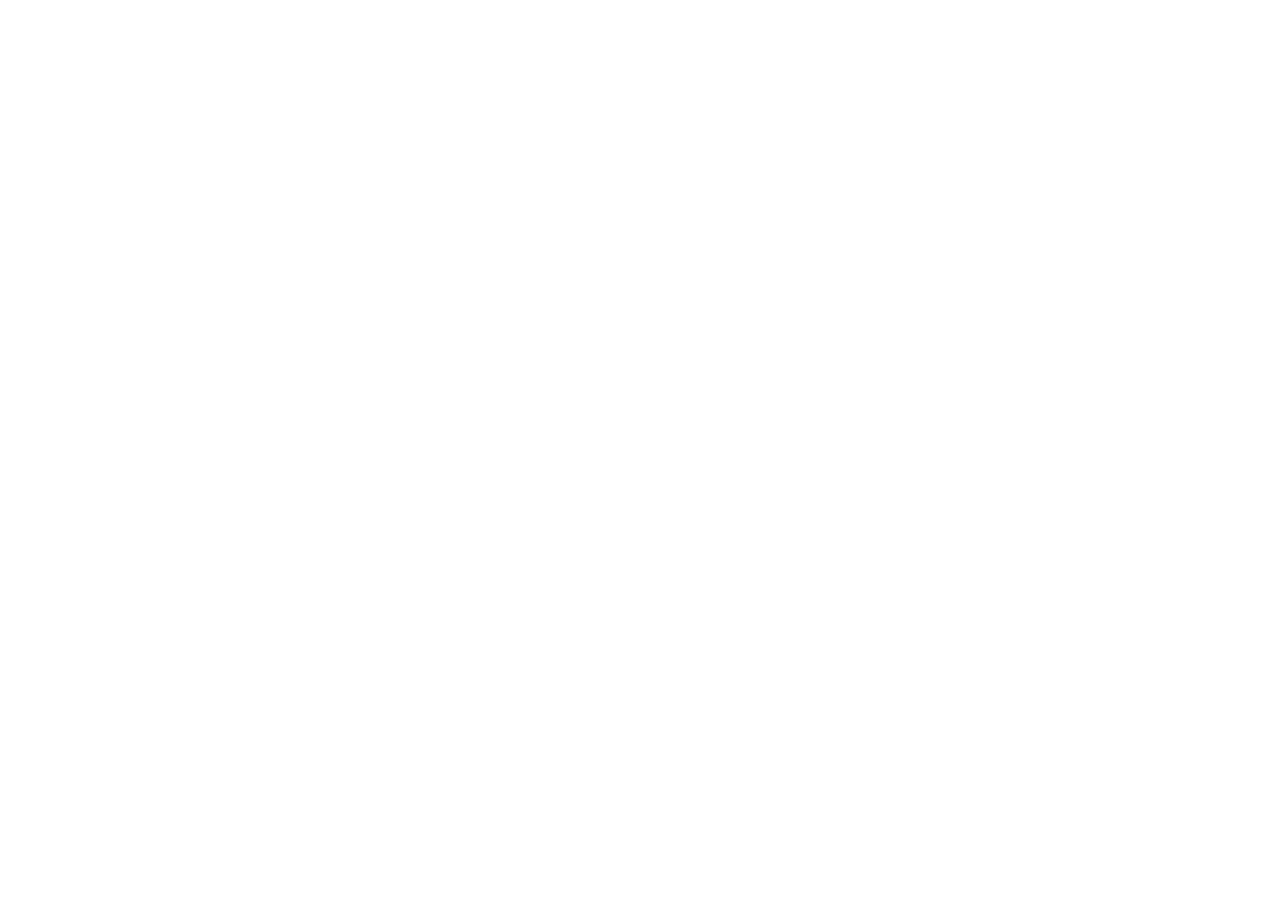
==== login.html @ a34d3aff "第一次提交" ====
<!DOCTYPE html>
<html lang="zh-CN">

<head>
  <meta charset="UTF-8">
  <meta name="viewport" content="width=device-width, initial-scale=1.0">
  <title>Document</title>
  <link rel="stylesheet" href="/assets/lib/layui/css/layui.css">
  <link rel="stylesheet" href="/assets/css/login.css">
</head>

<body>


  <script src="/assets/lib/jquery.js"></script>
  <script src="/assets/lib/layui/layui.all.js"></script>
  <script src="/assets/js/login.js"></script>
</body>

</html>
---- assets/lib/layui/css/layui.css ----
/** layui-v2.5.6 MIT License By https://www.layui.com */
 .layui-inline,img{display:inline-block;vertical-align:middle}h1,h2,h3,h4,h5,h6{font-weight:400}.layui-edge,.layui-header,.layui-inline,.layui-main{position:relative}.layui-body,.layui-edge,.layui-elip{overflow:hidden}.layui-btn,.layui-edge,.layui-inline,img{vertical-align:middle}.layui-btn,.layui-disabled,.layui-icon,.layui-unselect{-moz-user-select:none;-webkit-user-select:none;-ms-user-select:none}.layui-elip,.layui-form-checkbox span,.layui-form-pane .layui-form-label{text-overflow:ellipsis;white-space:nowrap}.layui-breadcrumb,.layui-tree-btnGroup{visibility:hidden}blockquote,body,button,dd,div,dl,dt,form,h1,h2,h3,h4,h5,h6,input,li,ol,p,pre,td,textarea,th,ul{margin:0;padding:0;-webkit-tap-highlight-color:rgba(0,0,0,0)}a:active,a:hover{outline:0}img{border:none}li{list-style:none}table{border-collapse:collapse;border-spacing:0}h4,h5,h6{font-size:100%}button,input,optgroup,option,select,textarea{font-family:inherit;font-size:inherit;font-style:inherit;font-weight:inherit;outline:0}pre{white-space:pre-wrap;white-space:-moz-pre-wrap;white-space:-pre-wrap;white-space:-o-pre-wrap;word-wrap:break-word}body{line-height:24px;font:14px Helvetica Neue,Helvetica,PingFang SC,Tahoma,Arial,sans-serif}hr{height:1px;margin:10px 0;border:0;clear:both}a{color:#333;text-decoration:none}a:hover{color:#777}a cite{font-style:normal;*cursor:pointer}.layui-border-box,.layui-border-box *{box-sizing:border-box}.layui-box,.layui-box *{box-sizing:content-box}.layui-clear{clear:both;*zoom:1}.layui-clear:after{content:'\20';clear:both;*zoom:1;display:block;height:0}.layui-inline{*display:inline;*zoom:1}.layui-edge{display:inline-block;width:0;height:0;border-width:6px;border-style:dashed;border-color:transparent}.layui-edge-top{top:-4px;border-bottom-color:#999;border-bottom-style:solid}.layui-edge-right{border-left-color:#999;border-left-style:solid}.layui-edge-bottom{top:2px;border-top-color:#999;border-top-style:solid}.layui-edge-left{border-right-color:#999;border-right-style:solid}.layui-disabled,.layui-disabled:hover{color:#d2d2d2!important;cursor:not-allowed!important}.layui-circle{border-radius:100%}.layui-show{display:block!important}.layui-hide{display:none!important}@font-face{font-family:layui-icon;src:url(../font/iconfont.eot?v=256);src:url(../font/iconfont.eot?v=256#iefix) format('embedded-opentype'),url(../font/iconfont.woff2?v=256) format('woff2'),url(../font/iconfont.woff?v=256) format('woff'),url(../font/iconfont.ttf?v=256) format('truetype'),url(../font/iconfont.svg?v=256#layui-icon) format('svg')}.layui-icon{font-family:layui-icon!important;font-size:16px;font-style:normal;-webkit-font-smoothing:antialiased;-moz-osx-font-smoothing:grayscale}.layui-icon-reply-fill:before{content:"\e611"}.layui-icon-set-fill:before{content:"\e614"}.layui-icon-menu-fill:before{content:"\e60f"}.layui-icon-search:before{content:"\e615"}.layui-icon-share:before{content:"\e641"}.layui-icon-set-sm:before{content:"\e620"}.layui-icon-engine:before{content:"\e628"}.layui-icon-close:before{content:"\1006"}.layui-icon-close-fill:before{content:"\1007"}.layui-icon-chart-screen:before{content:"\e629"}.layui-icon-star:before{content:"\e600"}.layui-icon-circle-dot:before{content:"\e617"}.layui-icon-chat:before{content:"\e606"}.layui-icon-release:before{content:"\e609"}.layui-icon-list:before{content:"\e60a"}.layui-icon-chart:before{content:"\e62c"}.layui-icon-ok-circle:before{content:"\1005"}.layui-icon-layim-theme:before{content:"\e61b"}.layui-icon-table:before{content:"\e62d"}.layui-icon-right:before{content:"\e602"}.layui-icon-left:before{content:"\e603"}.layui-icon-cart-simple:before{content:"\e698"}.layui-icon-face-cry:before{content:"\e69c"}.layui-icon-face-smile:before{content:"\e6af"}.layui-icon-survey:before{content:"\e6b2"}.layui-icon-tree:before{content:"\e62e"}.layui-icon-ie:before{content:"\e7bb"}.layui-icon-upload-circle:before{content:"\e62f"}.layui-icon-add-circle:before{content:"\e61f"}.layui-icon-download-circle:before{content:"\e601"}.layui-icon-templeate-1:before{content:"\e630"}.layui-icon-util:before{content:"\e631"}.layui-icon-face-surprised:before{content:"\e664"}.layui-icon-edit:before{content:"\e642"}.layui-icon-speaker:before{content:"\e645"}.layui-icon-down:before{content:"\e61a"}.layui-icon-file:before{content:"\e621"}.layui-icon-layouts:before{content:"\e632"}.layui-icon-rate-half:before{content:"\e6c9"}.layui-icon-add-circle-fine:before{content:"\e608"}.layui-icon-prev-circle:before{content:"\e633"}.layui-icon-read:before{content:"\e705"}.layui-icon-404:before{content:"\e61c"}.layui-icon-carousel:before{content:"\e634"}.layui-icon-help:before{content:"\e607"}.layui-icon-code-circle:before{content:"\e635"}.layui-icon-windows:before{content:"\e67f"}.layui-icon-water:before{content:"\e636"}.layui-icon-username:before{content:"\e66f"}.layui-icon-find-fill:before{content:"\e670"}.layui-icon-about:before{content:"\e60b"}.layui-icon-location:before{content:"\e715"}.layui-icon-up:before{content:"\e619"}.layui-icon-pause:before{content:"\e651"}.layui-icon-date:before{content:"\e637"}.layui-icon-layim-uploadfile:before{content:"\e61d"}.layui-icon-delete:before{content:"\e640"}.layui-icon-play:before{content:"\e652"}.layui-icon-top:before{content:"\e604"}.layui-icon-firefox:before{content:"\e686"}.layui-icon-friends:before{content:"\e612"}.layui-icon-refresh-3:before{content:"\e9aa"}.layui-icon-ok:before{content:"\e605"}.layui-icon-layer:before{content:"\e638"}.layui-icon-face-smile-fine:before{content:"\e60c"}.layui-icon-dollar:before{content:"\e659"}.layui-icon-group:before{content:"\e613"}.layui-icon-layim-download:before{content:"\e61e"}.layui-icon-picture-fine:before{content:"\e60d"}.layui-icon-link:before{content:"\e64c"}.layui-icon-diamond:before{content:"\e735"}.layui-icon-log:before{content:"\e60e"}.layui-icon-key:before{content:"\e683"}.layui-icon-rate-solid:before{content:"\e67a"}.layui-icon-fonts-del:before{content:"\e64f"}.layui-icon-unlink:before{content:"\e64d"}.layui-icon-fonts-clear:before{content:"\e639"}.layui-icon-triangle-r:before{content:"\e623"}.layui-icon-circle:before{content:"\e63f"}.layui-icon-radio:before{content:"\e643"}.layui-icon-align-center:before{content:"\e647"}.layui-icon-align-right:before{content:"\e648"}.layui-icon-align-left:before{content:"\e649"}.layui-icon-loading-1:before{content:"\e63e"}.layui-icon-return:before{content:"\e65c"}.layui-icon-fonts-strong:before{content:"\e62b"}.layui-icon-upload:before{content:"\e67c"}.layui-icon-dialogue:before{content:"\e63a"}.layui-icon-video:before{content:"\e6ed"}.layui-icon-headset:before{content:"\e6fc"}.layui-icon-cellphone-fine:before{content:"\e63b"}.layui-icon-add-1:before{content:"\e654"}.layui-icon-face-smile-b:before{content:"\e650"}.layui-icon-fonts-html:before{content:"\e64b"}.layui-icon-screen-full:before{content:"\e622"}.layui-icon-form:before{content:"\e63c"}.layui-icon-cart:before{content:"\e657"}.layui-icon-camera-fill:before{content:"\e65d"}.layui-icon-tabs:before{content:"\e62a"}.layui-icon-heart-fill:before{content:"\e68f"}.layui-icon-fonts-code:before{content:"\e64e"}.layui-icon-ios:before{content:"\e680"}.layui-icon-at:before{content:"\e687"}.layui-icon-fire:before{content:"\e756"}.layui-icon-set:before{content:"\e716"}.layui-icon-fonts-u:before{content:"\e646"}.layui-icon-triangle-d:before{content:"\e625"}.layui-icon-tips:before{content:"\e702"}.layui-icon-picture:before{content:"\e64a"}.layui-icon-more-vertical:before{content:"\e671"}.layui-icon-bluetooth:before{content:"\e689"}.layui-icon-flag:before{content:"\e66c"}.layui-icon-loading:before{content:"\e63d"}.layui-icon-fonts-i:before{content:"\e644"}.layui-icon-refresh-1:before{content:"\e666"}.layui-icon-rmb:before{content:"\e65e"}.layui-icon-addition:before{content:"\e624"}.layui-icon-home:before{content:"\e68e"}.layui-icon-time:before{content:"\e68d"}.layui-icon-user:before{content:"\e770"}.layui-icon-notice:before{content:"\e667"}.layui-icon-chrome:before{content:"\e68a"}.layui-icon-edge:before{content:"\e68b"}.layui-icon-login-weibo:before{content:"\e675"}.layui-icon-voice:before{content:"\e688"}.layui-icon-upload-drag:before{content:"\e681"}.layui-icon-login-qq:before{content:"\e676"}.layui-icon-snowflake:before{content:"\e6b1"}.layui-icon-heart:before{content:"\e68c"}.layui-icon-logout:before{content:"\e682"}.layui-icon-file-b:before{content:"\e655"}.layui-icon-template:before{content:"\e663"}.layui-icon-transfer:before{content:"\e691"}.layui-icon-auz:before{content:"\e672"}.layui-icon-console:before{content:"\e665"}.layui-icon-app:before{content:"\e653"}.layui-icon-prev:before{content:"\e65a"}.layui-icon-website:before{content:"\e7ae"}.layui-icon-next:before{content:"\e65b"}.layui-icon-component:before{content:"\e857"}.layui-icon-android:before{content:"\e684"}.layui-icon-more:before{content:"\e65f"}.layui-icon-login-wechat:before{content:"\e677"}.layui-icon-shrink-right:before{content:"\e668"}.layui-icon-spread-left:before{content:"\e66b"}.layui-icon-camera:before{content:"\e660"}.layui-icon-note:before{content:"\e66e"}.layui-icon-refresh:before{content:"\e669"}.layui-icon-female:before{content:"\e661"}.layui-icon-male:before{content:"\e662"}.layui-icon-screen-restore:before{content:"\e758"}.layui-icon-password:before{content:"\e673"}.layui-icon-senior:before{content:"\e674"}.layui-icon-theme:before{content:"\e66a"}.layui-icon-tread:before{content:"\e6c5"}.layui-icon-praise:before{content:"\e6c6"}.layui-icon-star-fill:before{content:"\e658"}.layui-icon-rate:before{content:"\e67b"}.layui-icon-template-1:before{content:"\e656"}.layui-icon-vercode:before{content:"\e679"}.layui-icon-service:before{content:"\e626"}.layui-icon-cellphone:before{content:"\e678"}.layui-icon-print:before{content:"\e66d"}.layui-icon-cols:before{content:"\e610"}.layui-icon-wifi:before{content:"\e7e0"}.layui-icon-export:before{content:"\e67d"}.layui-icon-rss:before{content:"\e808"}.layui-icon-slider:before{content:"\e714"}.layui-icon-email:before{content:"\e618"}.layui-icon-subtraction:before{content:"\e67e"}.layui-icon-mike:before{content:"\e6dc"}.layui-icon-light:before{content:"\e748"}.layui-icon-gift:before{content:"\e627"}.layui-icon-mute:before{content:"\e685"}.layui-icon-reduce-circle:before{content:"\e616"}.layui-icon-music:before{content:"\e690"}.layui-main{width:1140px;margin:0 auto}.layui-header{z-index:1000;height:60px}.layui-header a:hover{transition:all .5s;-webkit-transition:all .5s}.layui-side{position:fixed;left:0;top:0;bottom:0;z-index:999;width:200px;overflow-x:hidden}.layui-side-scroll{position:relative;width:220px;height:100%;overflow-x:hidden}.layui-body{position:absolute;left:200px;right:0;top:0;bottom:0;z-index:998;width:auto;overflow-y:auto;box-sizing:border-box}.layui-layout-body{overflow:hidden}.layui-layout-admin .layui-header{background-color:#23262E}.layui-layout-admin .layui-side{top:60px;width:200px;overflow-x:hidden}.layui-layout-admin .layui-body{position:fixed;top:60px;bottom:44px}.layui-layout-admin .layui-main{width:auto;margin:0 15px}.layui-layout-admin .layui-footer{position:fixed;left:200px;right:0;bottom:0;height:44px;line-height:44px;padding:0 15px;background-color:#eee}.layui-layout-admin .layui-logo{position:absolute;left:0;top:0;width:200px;height:100%;line-height:60px;text-align:center;color:#009688;font-size:16px}.layui-layout-admin .layui-header .layui-nav{background:0 0}.layui-layout-left{position:absolute!important;left:200px;top:0}.layui-layout-right{position:absolute!important;right:0;top:0}.layui-container{position:relative;margin:0 auto;padding:0 15px;box-sizing:border-box}.layui-fluid{position:relative;margin:0 auto;padding:0 15px}.layui-row:after,.layui-row:before{content:'';display:block;clear:both}.layui-col-lg1,.layui-col-lg10,.layui-col-lg11,.layui-col-lg12,.layui-col-lg2,.layui-col-lg3,.layui-col-lg4,.layui-col-lg5,.layui-col-lg6,.layui-col-lg7,.layui-col-lg8,.layui-col-lg9,.layui-col-md1,.layui-col-md10,.layui-col-md11,.layui-col-md12,.layui-col-md2,.layui-col-md3,.layui-col-md4,.layui-col-md5,.layui-col-md6,.layui-col-md7,.layui-col-md8,.layui-col-md9,.layui-col-sm1,.layui-col-sm10,.layui-col-sm11,.layui-col-sm12,.layui-col-sm2,.layui-col-sm3,.layui-col-sm4,.layui-col-sm5,.layui-col-sm6,.layui-col-sm7,.layui-col-sm8,.layui-col-sm9,.layui-col-xs1,.layui-col-xs10,.layui-col-xs11,.layui-col-xs12,.layui-col-xs2,.layui-col-xs3,.layui-col-xs4,.layui-col-xs5,.layui-col-xs6,.layui-col-xs7,.layui-col-xs8,.layui-col-xs9{position:relative;display:block;box-sizing:border-box}.layui-col-xs1,.layui-col-xs10,.layui-col-xs11,.layui-col-xs12,.layui-col-xs2,.layui-col-xs3,.layui-col-xs4,.layui-col-xs5,.layui-col-xs6,.layui-col-xs7,.layui-col-xs8,.layui-col-xs9{float:left}.layui-col-xs1{width:8.33333333%}.layui-col-xs2{width:16.66666667%}.layui-col-xs3{width:25%}.layui-col-xs4{width:33.33333333%}.layui-col-xs5{width:41.66666667%}.layui-col-xs6{width:50%}.layui-col-xs7{width:58.33333333%}.layui-col-xs8{width:66.66666667%}.layui-col-xs9{width:75%}.layui-col-xs10{width:83.33333333%}.layui-col-xs11{width:91.66666667%}.layui-col-xs12{width:100%}.layui-col-xs-offset1{margin-left:8.33333333%}.layui-col-xs-offset2{margin-left:16.66666667%}.layui-col-xs-offset3{margin-left:25%}.layui-col-xs-offset4{margin-left:33.33333333%}.layui-col-xs-offset5{margin-left:41.66666667%}.layui-col-xs-offset6{margin-left:50%}.layui-col-xs-offset7{margin-left:58.33333333%}.layui-col-xs-offset8{margin-left:66.66666667%}.layui-col-xs-offset9{margin-left:75%}.layui-col-xs-offset10{margin-left:83.33333333%}.layui-col-xs-offset11{margin-left:91.66666667%}.layui-col-xs-offset12{margin-left:100%}@media screen and (max-width:768px){.layui-hide-xs{display:none!important}.layui-show-xs-block{display:block!important}.layui-show-xs-inline{display:inline!important}.layui-show-xs-inline-block{display:inline-block!important}}@media screen and (min-width:768px){.layui-container{width:750px}.layui-hide-sm{display:none!important}.layui-show-sm-block{display:block!important}.layui-show-sm-inline{display:inline!important}.layui-show-sm-inline-block{display:inline-block!important}.layui-col-sm1,.layui-col-sm10,.layui-col-sm11,.layui-col-sm12,.layui-col-sm2,.layui-col-sm3,.layui-col-sm4,.layui-col-sm5,.layui-col-sm6,.layui-col-sm7,.layui-col-sm8,.layui-col-sm9{float:left}.layui-col-sm1{width:8.33333333%}.layui-col-sm2{width:16.66666667%}.layui-col-sm3{width:25%}.layui-col-sm4{width:33.33333333%}.layui-col-sm5{width:41.66666667%}.layui-col-sm6{width:50%}.layui-col-sm7{width:58.33333333%}.layui-col-sm8{width:66.66666667%}.layui-col-sm9{width:75%}.layui-col-sm10{width:83.33333333%}.layui-col-sm11{width:91.66666667%}.layui-col-sm12{width:100%}.layui-col-sm-offset1{margin-left:8.33333333%}.layui-col-sm-offset2{margin-left:16.66666667%}.layui-col-sm-offset3{margin-left:25%}.layui-col-sm-offset4{margin-left:33.33333333%}.layui-col-sm-offset5{margin-left:41.66666667%}.layui-col-sm-offset6{margin-left:50%}.layui-col-sm-offset7{margin-left:58.33333333%}.layui-col-sm-offset8{margin-left:66.66666667%}.layui-col-sm-offset9{margin-left:75%}.layui-col-sm-offset10{margin-left:83.33333333%}.layui-col-sm-offset11{margin-left:91.66666667%}.layui-col-sm-offset12{margin-left:100%}}@media screen and (min-width:992px){.layui-container{width:970px}.layui-hide-md{display:none!important}.layui-show-md-block{display:block!important}.layui-show-md-inline{display:inline!important}.layui-show-md-inline-block{display:inline-block!important}.layui-col-md1,.layui-col-md10,.layui-col-md11,.layui-col-md12,.layui-col-md2,.layui-col-md3,.layui-col-md4,.layui-col-md5,.layui-col-md6,.layui-col-md7,.layui-col-md8,.layui-col-md9{float:left}.layui-col-md1{width:8.33333333%}.layui-col-md2{width:16.66666667%}.layui-col-md3{width:25%}.layui-col-md4{width:33.33333333%}.layui-col-md5{width:41.66666667%}.layui-col-md6{width:50%}.layui-col-md7{width:58.33333333%}.layui-col-md8{width:66.66666667%}.layui-col-md9{width:75%}.layui-col-md10{width:83.33333333%}.layui-col-md11{width:91.66666667%}.layui-col-md12{width:100%}.layui-col-md-offset1{margin-left:8.33333333%}.layui-col-md-offset2{margin-left:16.66666667%}.layui-col-md-offset3{margin-left:25%}.layui-col-md-offset4{margin-left:33.33333333%}.layui-col-md-offset5{margin-left:41.66666667%}.layui-col-md-offset6{margin-left:50%}.layui-col-md-offset7{margin-left:58.33333333%}.layui-col-md-offset8{margin-left:66.66666667%}.layui-col-md-offset9{margin-left:75%}.layui-col-md-offset10{margin-left:83.33333333%}.layui-col-md-offset11{margin-left:91.66666667%}.layui-col-md-offset12{margin-left:100%}}@media screen and (min-width:1200px){.layui-container{width:1170px}.layui-hide-lg{display:none!important}.layui-show-lg-block{display:block!important}.layui-show-lg-inline{display:inline!important}.layui-show-lg-inline-block{display:inline-block!important}.layui-col-lg1,.layui-col-lg10,.layui-col-lg11,.layui-col-lg12,.layui-col-lg2,.layui-col-lg3,.layui-col-lg4,.layui-col-lg5,.layui-col-lg6,.layui-col-lg7,.layui-col-lg8,.layui-col-lg9{float:left}.layui-col-lg1{width:8.33333333%}.layui-col-lg2{width:16.66666667%}.layui-col-lg3{width:25%}.layui-col-lg4{width:33.33333333%}.layui-col-lg5{width:41.66666667%}.layui-col-lg6{width:50%}.layui-col-lg7{width:58.33333333%}.layui-col-lg8{width:66.66666667%}.layui-col-lg9{width:75%}.layui-col-lg10{width:83.33333333%}.layui-col-lg11{width:91.66666667%}.layui-col-lg12{width:100%}.layui-col-lg-offset1{margin-left:8.33333333%}.layui-col-lg-offset2{margin-left:16.66666667%}.layui-col-lg-offset3{margin-left:25%}.layui-col-lg-offset4{margin-left:33.33333333%}.layui-col-lg-offset5{margin-left:41.66666667%}.layui-col-lg-offset6{margin-left:50%}.layui-col-lg-offset7{margin-left:58.33333333%}.layui-col-lg-offset8{margin-left:66.66666667%}.layui-col-lg-offset9{margin-left:75%}.layui-col-lg-offset10{margin-left:83.33333333%}.layui-col-lg-offset11{margin-left:91.66666667%}.layui-col-lg-offset12{margin-left:100%}}.layui-col-space1{margin:-.5px}.layui-col-space1>*{padding:.5px}.layui-col-space2{margin:-1px}.layui-col-space2>*{padding:1px}.layui-col-space4{margin:-2px}.layui-col-space4>*{padding:2px}.layui-col-space5{margin:-2.5px}.layui-col-space5>*{padding:2.5px}.layui-col-space6{margin:-3px}.layui-col-space6>*{padding:3px}.layui-col-space8{margin:-4px}.layui-col-space8>*{padding:4px}.layui-col-space10{margin:-5px}.layui-col-space10>*{padding:5px}.layui-col-space12{margin:-6px}.layui-col-space12>*{padding:6px}.layui-col-space14{margin:-7px}.layui-col-space14>*{padding:7px}.layui-col-space15{margin:-7.5px}.layui-col-space15>*{padding:7.5px}.layui-col-space16{margin:-8px}.layui-col-space16>*{padding:8px}.layui-col-space18{margin:-9px}.layui-col-space18>*{padding:9px}.layui-col-space20{margin:-10px}.layui-col-space20>*{padding:10px}.layui-col-space22{margin:-11px}.layui-col-space22>*{padding:11px}.layui-col-space24{margin:-12px}.layui-col-space24>*{padding:12px}.layui-col-space25{margin:-12.5px}.layui-col-space25>*{padding:12.5px}.layui-col-space26{margin:-13px}.layui-col-space26>*{padding:13px}.layui-col-space28{margin:-14px}.layui-col-space28>*{padding:14px}.layui-col-space30{margin:-15px}.layui-col-space30>*{padding:15px}.layui-btn,.layui-input,.layui-select,.layui-textarea,.layui-upload-button{outline:0;-webkit-appearance:none;transition:all .3s;-webkit-transition:all .3s;box-sizing:border-box}.layui-elem-quote{margin-bottom:10px;padding:15px;line-height:22px;border-left:5px solid #009688;border-radius:0 2px 2px 0;background-color:#f2f2f2}.layui-quote-nm{border-style:solid;border-width:1px 1px 1px 5px;background:0 0}.layui-elem-field{margin-bottom:10px;padding:0;border-width:1px;border-style:solid}.layui-elem-field legend{margin-left:20px;padding:0 10px;font-size:20px;font-weight:300}.layui-field-title{margin:10px 0 20px;border-width:1px 0 0}.layui-field-box{padding:10px 15px}.layui-field-title .layui-field-box{padding:10px 0}.layui-progress{position:relative;height:6px;border-radius:20px;background-color:#e2e2e2}.layui-progress-bar{position:absolute;left:0;top:0;width:0;max-width:100%;height:6px;border-radius:20px;text-align:right;background-color:#5FB878;transition:all .3s;-webkit-transition:all .3s}.layui-progress-big,.layui-progress-big .layui-progress-bar{height:18px;line-height:18px}.layui-progress-text{position:relative;top:-20px;line-height:18px;font-size:12px;color:#666}.layui-progress-big .layui-progress-text{position:static;padding:0 10px;color:#fff}.layui-collapse{border-width:1px;border-style:solid;border-radius:2px}.layui-colla-content,.layui-colla-item{border-top-width:1px;border-top-style:solid}.layui-colla-item:first-child{border-top:none}.layui-colla-title{position:relative;height:42px;line-height:42px;padding:0 15px 0 35px;color:#333;background-color:#f2f2f2;cursor:pointer;font-size:14px;overflow:hidden}.layui-colla-content{display:none;padding:10px 15px;line-height:22px;color:#666}.layui-colla-icon{position:absolute;left:15px;top:0;font-size:14px}.layui-card{margin-bottom:15px;border-radius:2px;background-color:#fff;box-shadow:0 1px 2px 0 rgba(0,0,0,.05)}.layui-card:last-child{margin-bottom:0}.layui-card-header{position:relative;height:42px;line-height:42px;padding:0 15px;border-bottom:1px solid #f6f6f6;color:#333;border-radius:2px 2px 0 0;font-size:14px}.layui-bg-black,.layui-bg-blue,.layui-bg-cyan,.layui-bg-green,.layui-bg-orange,.layui-bg-red{color:#fff!important}.layui-card-body{position:relative;padding:10px 15px;line-height:24px}.layui-card-body[pad15]{padding:15px}.layui-card-body[pad20]{padding:20px}.layui-card-body .layui-table{margin:5px 0}.layui-card .layui-tab{margin:0}.layui-panel-window{position:relative;padding:15px;border-radius:0;border-top:5px solid #E6E6E6;background-color:#fff}.layui-auxiliar-moving{position:fixed;left:0;right:0;top:0;bottom:0;width:100%;height:100%;background:0 0;z-index:9999999999}.layui-form-label,.layui-form-mid,.layui-form-select,.layui-input-block,.layui-input-inline,.layui-textarea{position:relative}.layui-bg-red{background-color:#FF5722!important}.layui-bg-orange{background-color:#FFB800!important}.layui-bg-green{background-color:#009688!important}.layui-bg-cyan{background-color:#2F4056!important}.layui-bg-blue{background-color:#1E9FFF!important}.layui-bg-black{background-color:#393D49!important}.layui-bg-gray{background-color:#eee!important;color:#666!important}.layui-badge-rim,.layui-colla-content,.layui-colla-item,.layui-collapse,.layui-elem-field,.layui-form-pane .layui-form-item[pane],.layui-form-pane .layui-form-label,.layui-input,.layui-layedit,.layui-layedit-tool,.layui-quote-nm,.layui-select,.layui-tab-bar,.layui-tab-card,.layui-tab-title,.layui-tab-title .layui-this:after,.layui-textarea{border-color:#e6e6e6}.layui-timeline-item:before,hr{background-color:#e6e6e6}.layui-text{line-height:22px;font-size:14px;color:#666}.layui-text h1,.layui-text h2,.layui-text h3{font-weight:500;color:#333}.layui-text h1{font-size:30px}.layui-text h2{font-size:24px}.layui-text h3{font-size:18px}.layui-text a:not(.layui-btn){color:#01AAED}.layui-text a:not(.layui-btn):hover{text-decoration:underline}.layui-text ul{padding:5px 0 5px 15px}.layui-text ul li{margin-top:5px;list-style-type:disc}.layui-text em,.layui-word-aux{color:#999!important;padding:0 5px!important}.layui-btn{display:inline-block;height:38px;line-height:38px;padding:0 18px;background-color:#009688;color:#fff;white-space:nowrap;text-align:center;font-size:14px;border:none;border-radius:2px;cursor:pointer}.layui-btn:hover{opacity:.8;filter:alpha(opacity=80);color:#fff}.layui-btn:active{opacity:1;filter:alpha(opacity=100)}.layui-btn+.layui-btn{margin-left:10px}.layui-btn-container{font-size:0}.layui-btn-container .layui-btn{margin-right:10px;margin-bottom:10px}.layui-btn-container .layui-btn+.layui-btn{margin-left:0}.layui-table .layui-btn-container .layui-btn{margin-bottom:9px}.layui-btn-radius{border-radius:100px}.layui-btn .layui-icon{margin-right:3px;font-size:18px;vertical-align:bottom;vertical-align:middle\9}.layui-btn-primary{border:1px solid #C9C9C9;background-color:#fff;color:#555}.layui-btn-primary:hover{border-color:#009688;color:#333}.layui-btn-normal{background-color:#1E9FFF}.layui-btn-warm{background-color:#FFB800}.layui-btn-danger{background-color:#FF5722}.layui-btn-checked{background-color:#5FB878}.layui-btn-disabled,.layui-btn-disabled:active,.layui-btn-disabled:hover{border:1px solid #e6e6e6;background-color:#FBFBFB;color:#C9C9C9;cursor:not-allowed;opacity:1}.layui-btn-lg{height:44px;line-height:44px;padding:0 25px;font-size:16px}.layui-btn-sm{height:30px;line-height:30px;padding:0 10px;font-size:12px}.layui-btn-sm i{font-size:16px!important}.layui-btn-xs{height:22px;line-height:22px;padding:0 5px;font-size:12px}.layui-btn-xs i{font-size:14px!important}.layui-btn-group{display:inline-block;vertical-align:middle;font-size:0}.layui-btn-group .layui-btn{margin-left:0!important;margin-right:0!important;border-left:1px solid rgba(255,255,255,.5);border-radius:0}.layui-btn-group .layui-btn-primary{border-left:none}.layui-btn-group .layui-btn-primary:hover{border-color:#C9C9C9;color:#009688}.layui-btn-group .layui-btn:first-child{border-left:none;border-radius:2px 0 0 2px}.layui-btn-group .layui-btn-primary:first-child{border-left:1px solid #c9c9c9}.layui-btn-group .layui-btn:last-child{border-radius:0 2px 2px 0}.layui-btn-group .layui-btn+.layui-btn{margin-left:0}.layui-btn-group+.layui-btn-group{margin-left:10px}.layui-btn-fluid{width:100%}.layui-input,.layui-select,.layui-textarea{height:38px;line-height:1.3;line-height:38px\9;border-width:1px;border-style:solid;background-color:#fff;border-radius:2px}.layui-input::-webkit-input-placeholder,.layui-select::-webkit-input-placeholder,.layui-textarea::-webkit-input-placeholder{line-height:1.3}.layui-input,.layui-textarea{display:block;width:100%;padding-left:10px}.layui-input:hover,.layui-textarea:hover{border-color:#D2D2D2!important}.layui-input:focus,.layui-textarea:focus{border-color:#C9C9C9!important}.layui-textarea{min-height:100px;height:auto;line-height:20px;padding:6px 10px;resize:vertical}.layui-select{padding:0 10px}.layui-form input[type=checkbox],.layui-form input[type=radio],.layui-form select{display:none}.layui-form [lay-ignore]{display:initial}.layui-form-item{margin-bottom:15px;clear:both;*zoom:1}.layui-form-item:after{content:'\20';clear:both;*zoom:1;display:block;height:0}.layui-form-label{float:left;display:block;padding:9px 15px;width:80px;font-weight:400;line-height:20px;text-align:right}.layui-form-label-col{display:block;float:none;padding:9px 0;line-height:20px;text-align:left}.layui-form-item .layui-inline{margin-bottom:5px;margin-right:10px}.layui-input-block{margin-left:110px;min-height:36px}.layui-input-inline{display:inline-block;vertical-align:middle}.layui-form-item .layui-input-inline{float:left;width:190px;margin-right:10px}.layui-form-text .layui-input-inline{width:auto}.layui-form-mid{float:left;display:block;padding:9px 0!important;line-height:20px;margin-right:10px}.layui-form-danger+.layui-form-select .layui-input,.layui-form-danger:focus{border-color:#FF5722!important}.layui-form-select .layui-input{padding-right:30px;cursor:pointer}.layui-form-select .layui-edge{position:absolute;right:10px;top:50%;margin-top:-3px;cursor:pointer;border-width:6px;border-top-color:#c2c2c2;border-top-style:solid;transition:all .3s;-webkit-transition:all .3s}.layui-form-select dl{display:none;position:absolute;left:0;top:42px;padding:5px 0;z-index:899;min-width:100%;border:1px solid #d2d2d2;max-height:300px;overflow-y:auto;background-color:#fff;border-radius:2px;box-shadow:0 2px 4px rgba(0,0,0,.12);box-sizing:border-box}.layui-form-select dl dd,.layui-form-select dl dt{padding:0 10px;line-height:36px;white-space:nowrap;overflow:hidden;text-overflow:ellipsis}.layui-form-select dl dt{font-size:12px;color:#999}.layui-form-select dl dd{cursor:pointer}.layui-form-select dl dd:hover{background-color:#f2f2f2;-webkit-transition:.5s all;transition:.5s all}.layui-form-select .layui-select-group dd{padding-left:20px}.layui-form-select dl dd.layui-select-tips{padding-left:10px!important;color:#999}.layui-form-select dl dd.layui-this{background-color:#5FB878;color:#fff}.layui-form-checkbox,.layui-form-select dl dd.layui-disabled{background-color:#fff}.layui-form-selected dl{display:block}.layui-form-checkbox,.layui-form-checkbox *,.layui-form-switch{display:inline-block;vertical-align:middle}.layui-form-selected .layui-edge{margin-top:-9px;-webkit-transform:rotate(180deg);transform:rotate(180deg);margin-top:-3px\9}:root .layui-form-selected .layui-edge{margin-top:-9px\0/IE9}.layui-form-selectup dl{top:auto;bottom:42px}.layui-select-none{margin:5px 0;text-align:center;color:#999}.layui-select-disabled .layui-disabled{border-color:#eee!important}.layui-select-disabled .layui-edge{border-top-color:#d2d2d2}.layui-form-checkbox{position:relative;height:30px;line-height:30px;margin-right:10px;padding-right:30px;cursor:pointer;font-size:0;-webkit-transition:.1s linear;transition:.1s linear;box-sizing:border-box}.layui-form-checkbox span{padding:0 10px;height:100%;font-size:14px;border-radius:2px 0 0 2px;background-color:#d2d2d2;color:#fff;overflow:hidden}.layui-form-checkbox:hover span{background-color:#c2c2c2}.layui-form-checkbox i{position:absolute;right:0;top:0;width:30px;height:28px;border:1px solid #d2d2d2;border-left:none;border-radius:0 2px 2px 0;color:#fff;font-size:20px;text-align:center}.layui-form-checkbox:hover i{border-color:#c2c2c2;color:#c2c2c2}.layui-form-checked,.layui-form-checked:hover{border-color:#5FB878}.layui-form-checked span,.layui-form-checked:hover span{background-color:#5FB878}.layui-form-checked i,.layui-form-checked:hover i{color:#5FB878}.layui-form-item .layui-form-checkbox{margin-top:4px}.layui-form-checkbox[lay-skin=primary]{height:auto!important;line-height:normal!important;min-width:18px;min-height:18px;border:none!important;margin-right:0;padding-left:28px;padding-right:0;background:0 0}.layui-form-checkbox[lay-skin=primary] span{padding-left:0;padding-right:15px;line-height:18px;background:0 0;color:#666}.layui-form-checkbox[lay-skin=primary] i{right:auto;left:0;width:16px;height:16px;line-height:16px;border:1px solid #d2d2d2;font-size:12px;border-radius:2px;background-color:#fff;-webkit-transition:.1s linear;transition:.1s linear}.layui-form-checkbox[lay-skin=primary]:hover i{border-color:#5FB878;color:#fff}.layui-form-checked[lay-skin=primary] i{border-color:#5FB878!important;background-color:#5FB878;color:#fff}.layui-checkbox-disbaled[lay-skin=primary] span{background:0 0!important;color:#c2c2c2}.layui-checkbox-disbaled[lay-skin=primary]:hover i{border-color:#d2d2d2}.layui-form-item .layui-form-checkbox[lay-skin=primary]{margin-top:10px}.layui-form-switch{position:relative;height:22px;line-height:22px;min-width:35px;padding:0 5px;margin-top:8px;border:1px solid #d2d2d2;border-radius:20px;cursor:pointer;background-color:#fff;-webkit-transition:.1s linear;transition:.1s linear}.layui-form-switch i{position:absolute;left:5px;top:3px;width:16px;height:16px;border-radius:20px;background-color:#d2d2d2;-webkit-transition:.1s linear;transition:.1s linear}.layui-form-switch em{position:relative;top:0;width:25px;margin-left:21px;padding:0!important;text-align:center!important;color:#999!important;font-style:normal!important;font-size:12px}.layui-form-onswitch{border-color:#5FB878;background-color:#5FB878}.layui-checkbox-disbaled,.layui-checkbox-disbaled i{border-color:#e2e2e2!important}.layui-form-onswitch i{left:100%;margin-left:-21px;background-color:#fff}.layui-form-onswitch em{margin-left:5px;margin-right:21px;color:#fff!important}.layui-checkbox-disbaled span{background-color:#e2e2e2!important}.layui-checkbox-disbaled:hover i{color:#fff!important}[lay-radio]{display:none}.layui-form-radio,.layui-form-radio *{display:inline-block;vertical-align:middle}.layui-form-radio{line-height:28px;margin:6px 10px 0 0;padding-right:10px;cursor:pointer;font-size:0}.layui-form-radio *{font-size:14px}.layui-form-radio>i{margin-right:8px;font-size:22px;color:#c2c2c2}.layui-form-radio>i:hover,.layui-form-radioed>i{color:#5FB878}.layui-radio-disbaled>i{color:#e2e2e2!important}.layui-form-pane .layui-form-label{width:110px;padding:8px 15px;height:38px;line-height:20px;border-width:1px;border-style:solid;border-radius:2px 0 0 2px;text-align:center;background-color:#FBFBFB;overflow:hidden;box-sizing:border-box}.layui-form-pane .layui-input-inline{margin-left:-1px}.layui-form-pane .layui-input-block{margin-left:110px;left:-1px}.layui-form-pane .layui-input{border-radius:0 2px 2px 0}.layui-form-pane .layui-form-text .layui-form-label{float:none;width:100%;border-radius:2px;box-sizing:border-box;text-align:left}.layui-form-pane .layui-form-text .layui-input-inline{display:block;margin:0;top:-1px;clear:both}.layui-form-pane .layui-form-text .layui-input-block{margin:0;left:0;top:-1px}.layui-form-pane .layui-form-text .layui-textarea{min-height:100px;border-radius:0 0 2px 2px}.layui-form-pane .layui-form-checkbox{margin:4px 0 4px 10px}.layui-form-pane .layui-form-radio,.layui-form-pane .layui-form-switch{margin-top:6px;margin-left:10px}.layui-form-pane .layui-form-item[pane]{position:relative;border-width:1px;border-style:solid}.layui-form-pane .layui-form-item[pane] .layui-form-label{position:absolute;left:0;top:0;height:100%;border-width:0 1px 0 0}.layui-form-pane .layui-form-item[pane] .layui-input-inline{margin-left:110px}@media screen and (max-width:450px){.layui-form-item .layui-form-label{text-overflow:ellipsis;overflow:hidden;white-space:nowrap}.layui-form-item .layui-inline{display:block;margin-right:0;margin-bottom:20px;clear:both}.layui-form-item .layui-inline:after{content:'\20';clear:both;display:block;height:0}.layui-form-item .layui-input-inline{display:block;float:none;left:-3px;width:auto;margin:0 0 10px 112px}.layui-form-item .layui-input-inline+.layui-form-mid{margin-left:110px;top:-5px;padding:0}.layui-form-item .layui-form-checkbox{margin-right:5px;margin-bottom:5px}}.layui-layedit{border-width:1px;border-style:solid;border-radius:2px}.layui-layedit-tool{padding:3px 5px;border-bottom-width:1px;border-bottom-style:solid;font-size:0}.layedit-tool-fixed{position:fixed;top:0;border-top:1px solid #e2e2e2}.layui-layedit-tool .layedit-tool-mid,.layui-layedit-tool .layui-icon{display:inline-block;vertical-align:middle;text-align:center;font-size:14px}.layui-layedit-tool .layui-icon{position:relative;width:32px;height:30px;line-height:30px;margin:3px 5px;color:#777;cursor:pointer;border-radius:2px}.layui-layedit-tool .layui-icon:hover{color:#393D49}.layui-layedit-tool .layui-icon:active{color:#000}.layui-layedit-tool .layedit-tool-active{background-color:#e2e2e2;color:#000}.layui-layedit-tool .layui-disabled,.layui-layedit-tool .layui-disabled:hover{color:#d2d2d2;cursor:not-allowed}.layui-layedit-tool .layedit-tool-mid{width:1px;height:18px;margin:0 10px;background-color:#d2d2d2}.layedit-tool-html{width:50px!important;font-size:30px!important}.layedit-tool-b,.layedit-tool-code,.layedit-tool-help{font-size:16px!important}.layedit-tool-d,.layedit-tool-face,.layedit-tool-image,.layedit-tool-unlink{font-size:18px!important}.layedit-tool-image input{position:absolute;font-size:0;left:0;top:0;width:100%;height:100%;opacity:.01;filter:Alpha(opacity=1);cursor:pointer}.layui-layedit-iframe iframe{display:block;width:100%}#LAY_layedit_code{overflow:hidden}.layui-laypage{display:inline-block;*display:inline;*zoom:1;vertical-align:middle;margin:10px 0;font-size:0}.layui-laypage>a:first-child,.layui-laypage>a:first-child em{border-radius:2px 0 0 2px}.layui-laypage>a:last-child,.layui-laypage>a:last-child em{border-radius:0 2px 2px 0}.layui-laypage>:first-child{margin-left:0!important}.layui-laypage>:last-child{margin-right:0!important}.layui-laypage a,.layui-laypage button,.layui-laypage input,.layui-laypage select,.layui-laypage span{border:1px solid #e2e2e2}.layui-laypage a,.layui-laypage span{display:inline-block;*display:inline;*zoom:1;vertical-align:middle;padding:0 15px;height:28px;line-height:28px;margin:0 -1px 5px 0;background-color:#fff;color:#333;font-size:12px}.layui-flow-more a *,.layui-laypage input,.layui-table-view select[lay-ignore]{display:inline-block}.layui-laypage a:hover{color:#009688}.layui-laypage em{font-style:normal}.layui-laypage .layui-laypage-spr{color:#999;font-weight:700}.layui-laypage a{text-decoration:none}.layui-laypage .layui-laypage-curr{position:relative}.layui-laypage .layui-laypage-curr em{position:relative;color:#fff}.layui-laypage .layui-laypage-curr .layui-laypage-em{position:absolute;left:-1px;top:-1px;padding:1px;width:100%;height:100%;background-color:#009688}.layui-laypage-em{border-radius:2px}.layui-laypage-next em,.layui-laypage-prev em{font-family:Sim sun;font-size:16px}.layui-laypage .layui-laypage-count,.layui-laypage .layui-laypage-limits,.layui-laypage .layui-laypage-refresh,.layui-laypage .layui-laypage-skip{margin-left:10px;margin-right:10px;padding:0;border:none}.layui-laypage .layui-laypage-limits,.layui-laypage .layui-laypage-refresh{vertical-align:top}.layui-laypage .layui-laypage-refresh i{font-size:18px;cursor:pointer}.layui-laypage select{height:22px;padding:3px;border-radius:2px;cursor:pointer}.layui-laypage .layui-laypage-skip{height:30px;line-height:30px;color:#999}.layui-laypage button,.layui-laypage input{height:30px;line-height:30px;border-radius:2px;vertical-align:top;background-color:#fff;box-sizing:border-box}.layui-laypage input{width:40px;margin:0 10px;padding:0 3px;text-align:center}.layui-laypage input:focus,.layui-laypage select:focus{border-color:#009688!important}.layui-laypage button{margin-left:10px;padding:0 10px;cursor:pointer}.layui-table,.layui-table-view{margin:10px 0}.layui-flow-more{margin:10px 0;text-align:center;color:#999;font-size:14px}.layui-flow-more a{height:32px;line-height:32px}.layui-flow-more a *{vertical-align:top}.layui-flow-more a cite{padding:0 20px;border-radius:3px;background-color:#eee;color:#333;font-style:normal}.layui-flow-more a cite:hover{opacity:.8}.layui-flow-more a i{font-size:30px;color:#737383}.layui-table{width:100%;background-color:#fff;color:#666}.layui-table tr{transition:all .3s;-webkit-transition:all .3s}.layui-table th{text-align:left;font-weight:400}.layui-table tbody tr:hover,.layui-table thead tr,.layui-table-click,.layui-table-header,.layui-table-hover,.layui-table-mend,.layui-table-patch,.layui-table-tool,.layui-table-total,.layui-table-total tr,.layui-table[lay-even] tr:nth-child(even){background-color:#f2f2f2}.layui-table td,.layui-table th,.layui-table-col-set,.layui-table-fixed-r,.layui-table-grid-down,.layui-table-header,.layui-table-page,.layui-table-tips-main,.layui-table-tool,.layui-table-total,.layui-table-view,.layui-table[lay-skin=line],.layui-table[lay-skin=row]{border-width:1px;border-style:solid;border-color:#e6e6e6}.layui-table td,.layui-table th{position:relative;padding:9px 15px;min-height:20px;line-height:20px;font-size:14px}.layui-table[lay-skin=line] td,.layui-table[lay-skin=line] th{border-width:0 0 1px}.layui-table[lay-skin=row] td,.layui-table[lay-skin=row] th{border-width:0 1px 0 0}.layui-table[lay-skin=nob] td,.layui-table[lay-skin=nob] th{border:none}.layui-table img{max-width:100px}.layui-table[lay-size=lg] td,.layui-table[lay-size=lg] th{padding:15px 30px}.layui-table-view .layui-table[lay-size=lg] .layui-table-cell{height:40px;line-height:40px}.layui-table[lay-size=sm] td,.layui-table[lay-size=sm] th{font-size:12px;padding:5px 10px}.layui-table-view .layui-table[lay-size=sm] .layui-table-cell{height:20px;line-height:20px}.layui-table[lay-data]{display:none}.layui-table-box{position:relative;overflow:hidden}.layui-table-view .layui-table{position:relative;width:auto;margin:0}.layui-table-view .layui-table[lay-skin=line]{border-width:0 1px 0 0}.layui-table-view .layui-table[lay-skin=row]{border-width:0 0 1px}.layui-table-view .layui-table td,.layui-table-view .layui-table th{padding:5px 0;border-top:none;border-left:none}.layui-table-view .layui-table th.layui-unselect .layui-table-cell span{cursor:pointer}.layui-table-view .layui-table td{cursor:default}.layui-table-view .layui-table td[data-edit=text]{cursor:text}.layui-table-view .layui-form-checkbox[lay-skin=primary] i{width:18px;height:18px}.layui-table-view .layui-form-radio{line-height:0;padding:0}.layui-table-view .layui-form-radio>i{margin:0;font-size:20px}.layui-table-init{position:absolute;left:0;top:0;width:100%;height:100%;text-align:center;z-index:110}.layui-table-init .layui-icon{position:absolute;left:50%;top:50%;margin:-15px 0 0 -15px;font-size:30px;color:#c2c2c2}.layui-table-header{border-width:0 0 1px;overflow:hidden}.layui-table-header .layui-table{margin-bottom:-1px}.layui-table-tool .layui-inline[lay-event]{position:relative;width:26px;height:26px;padding:5px;line-height:16px;margin-right:10px;text-align:center;color:#333;border:1px solid #ccc;cursor:pointer;-webkit-transition:.5s all;transition:.5s all}.layui-table-tool .layui-inline[lay-event]:hover{border:1px solid #999}.layui-table-tool-temp{padding-right:120px}.layui-table-tool-self{position:absolute;right:17px;top:10px}.layui-table-tool .layui-table-tool-self .layui-inline[lay-event]{margin:0 0 0 10px}.layui-table-tool-panel{position:absolute;top:29px;left:-1px;padding:5px 0;min-width:150px;min-height:40px;border:1px solid #d2d2d2;text-align:left;overflow-y:auto;background-color:#fff;box-shadow:0 2px 4px rgba(0,0,0,.12)}.layui-table-cell,.layui-table-tool-panel li{overflow:hidden;text-overflow:ellipsis;white-space:nowrap}.layui-table-tool-panel li{padding:0 10px;line-height:30px;-webkit-transition:.5s all;transition:.5s all}.layui-table-tool-panel li .layui-form-checkbox[lay-skin=primary]{width:100%;padding-left:28px}.layui-table-tool-panel li:hover{background-color:#f2f2f2}.layui-table-tool-panel li .layui-form-checkbox[lay-skin=primary] i{position:absolute;left:0;top:0}.layui-table-tool-panel li .layui-form-checkbox[lay-skin=primary] span{padding:0}.layui-table-tool .layui-table-tool-self .layui-table-tool-panel{left:auto;right:-1px}.layui-table-col-set{position:absolute;right:0;top:0;width:20px;height:100%;border-width:0 0 0 1px;background-color:#fff}.layui-table-sort{width:10px;height:20px;margin-left:5px;cursor:pointer!important}.layui-table-sort .layui-edge{position:absolute;left:5px;border-width:5px}.layui-table-sort .layui-table-sort-asc{top:3px;border-top:none;border-bottom-style:solid;border-bottom-color:#b2b2b2}.layui-table-sort .layui-table-sort-asc:hover{border-bottom-color:#666}.layui-table-sort .layui-table-sort-desc{bottom:5px;border-bottom:none;border-top-style:solid;border-top-color:#b2b2b2}.layui-table-sort .layui-table-sort-desc:hover{border-top-color:#666}.layui-table-sort[lay-sort=asc] .layui-table-sort-asc{border-bottom-color:#000}.layui-table-sort[lay-sort=desc] .layui-table-sort-desc{border-top-color:#000}.layui-table-cell{height:28px;line-height:28px;padding:0 15px;position:relative;box-sizing:border-box}.layui-table-cell .layui-form-checkbox[lay-skin=primary]{top:-1px;padding:0}.layui-table-cell .layui-table-link{color:#01AAED}.laytable-cell-checkbox,.laytable-cell-numbers,.laytable-cell-radio,.laytable-cell-space{padding:0;text-align:center}.layui-table-body{position:relative;overflow:auto;margin-right:-1px;margin-bottom:-1px}.layui-table-body .layui-none{line-height:26px;padding:15px;text-align:center;color:#999}.layui-table-fixed{position:absolute;left:0;top:0;z-index:101}.layui-table-fixed .layui-table-body{overflow:hidden}.layui-table-fixed-l{box-shadow:0 -1px 8px rgba(0,0,0,.08)}.layui-table-fixed-r{left:auto;right:-1px;border-width:0 0 0 1px;box-shadow:-1px 0 8px rgba(0,0,0,.08)}.layui-table-fixed-r .layui-table-header{position:relative;overflow:visible}.layui-table-mend{position:absolute;right:-49px;top:0;height:100%;width:50px}.layui-table-tool{position:relative;z-index:890;width:100%;min-height:50px;line-height:30px;padding:10px 15px;border-width:0 0 1px}.layui-table-tool .layui-btn-container{margin-bottom:-10px}.layui-table-page,.layui-table-total{border-width:1px 0 0;margin-bottom:-1px;overflow:hidden}.layui-table-page{position:relative;width:100%;padding:7px 7px 0;height:41px;font-size:12px;white-space:nowrap}.layui-table-page>div{height:26px}.layui-table-page .layui-laypage{margin:0}.layui-table-page .layui-laypage a,.layui-table-page .layui-laypage span{height:26px;line-height:26px;margin-bottom:10px;border:none;background:0 0}.layui-table-page .layui-laypage a,.layui-table-page .layui-laypage span.layui-laypage-curr{padding:0 12px}.layui-table-page .layui-laypage span{margin-left:0;padding:0}.layui-table-page .layui-laypage .layui-laypage-prev{margin-left:-7px!important}.layui-table-page .layui-laypage .layui-laypage-curr .layui-laypage-em{left:0;top:0;padding:0}.layui-table-page .layui-laypage button,.layui-table-page .layui-laypage input{height:26px;line-height:26px}.layui-table-page .layui-laypage input{width:40px}.layui-table-page .layui-laypage button{padding:0 10px}.layui-table-page select{height:18px}.layui-table-patch .layui-table-cell{padding:0;width:30px}.layui-table-edit{position:absolute;left:0;top:0;width:100%;height:100%;padding:0 14px 1px;border-radius:0;box-shadow:1px 1px 20px rgba(0,0,0,.15)}.layui-table-edit:focus{border-color:#5FB878!important}select.layui-table-edit{padding:0 0 0 10px;border-color:#C9C9C9}.layui-table-view .layui-form-checkbox,.layui-table-view .layui-form-radio,.layui-table-view .layui-form-switch{top:0;margin:0;box-sizing:content-box}.layui-table-view .layui-form-checkbox{top:-1px;height:26px;line-height:26px}.layui-table-view .layui-form-checkbox i{height:26px}.layui-table-grid .layui-table-cell{overflow:visible}.layui-table-grid-down{position:absolute;top:0;right:0;width:26px;height:100%;padding:5px 0;border-width:0 0 0 1px;text-align:center;background-color:#fff;color:#999;cursor:pointer}.layui-table-grid-down .layui-icon{position:absolute;top:50%;left:50%;margin:-8px 0 0 -8px}.layui-table-grid-down:hover{background-color:#fbfbfb}body .layui-table-tips .layui-layer-content{background:0 0;padding:0;box-shadow:0 1px 6px rgba(0,0,0,.12)}.layui-table-tips-main{margin:-44px 0 0 -1px;max-height:150px;padding:8px 15px;font-size:14px;overflow-y:scroll;background-color:#fff;color:#666}.layui-table-tips-c{position:absolute;right:-3px;top:-13px;width:20px;height:20px;padding:3px;cursor:pointer;background-color:#666;border-radius:50%;color:#fff}.layui-table-tips-c:hover{background-color:#777}.layui-table-tips-c:before{position:relative;right:-2px}.layui-upload-file{display:none!important;opacity:.01;filter:Alpha(opacity=1)}.layui-upload-drag,.layui-upload-form,.layui-upload-wrap{display:inline-block}.layui-upload-list{margin:10px 0}.layui-upload-choose{padding:0 10px;color:#999}.layui-upload-drag{position:relative;padding:30px;border:1px dashed #e2e2e2;background-color:#fff;text-align:center;cursor:pointer;color:#999}.layui-upload-drag .layui-icon{font-size:50px;color:#009688}.layui-upload-drag[lay-over]{border-color:#009688}.layui-upload-iframe{position:absolute;width:0;height:0;border:0;visibility:hidden}.layui-upload-wrap{position:relative;vertical-align:middle}.layui-upload-wrap .layui-upload-file{display:block!important;position:absolute;left:0;top:0;z-index:10;font-size:100px;width:100%;height:100%;opacity:.01;filter:Alpha(opacity=1);cursor:pointer}.layui-transfer-active,.layui-transfer-box{display:inline-block;vertical-align:middle}.layui-transfer-box,.layui-transfer-header,.layui-transfer-search{border-width:0;border-style:solid;border-color:#e6e6e6}.layui-transfer-box{position:relative;border-width:1px;width:200px;height:360px;border-radius:2px;background-color:#fff}.layui-transfer-box .layui-form-checkbox{width:100%;margin:0!important}.layui-transfer-header{height:38px;line-height:38px;padding:0 10px;border-bottom-width:1px}.layui-transfer-search{position:relative;padding:10px;border-bottom-width:1px}.layui-transfer-search .layui-input{height:32px;padding-left:30px;font-size:12px}.layui-transfer-search .layui-icon-search{position:absolute;left:20px;top:50%;margin-top:-8px;color:#666}.layui-transfer-active{margin:0 15px}.layui-transfer-active .layui-btn{display:block;margin:0;padding:0 15px;background-color:#5FB878;border-color:#5FB878;color:#fff}.layui-transfer-active .layui-btn-disabled{background-color:#FBFBFB;border-color:#e6e6e6;color:#C9C9C9}.layui-transfer-active .layui-btn:first-child{margin-bottom:15px}.layui-transfer-active .layui-btn .layui-icon{margin:0;font-size:14px!important}.layui-transfer-data{padding:5px 0;overflow:auto}.layui-transfer-data li{height:32px;line-height:32px;padding:0 10px}.layui-transfer-data li:hover{background-color:#f2f2f2;transition:.5s all}.layui-transfer-data .layui-none{padding:15px 10px;text-align:center;color:#999}.layui-nav{position:relative;padding:0 20px;background-color:#393D49;color:#fff;border-radius:2px;font-size:0;box-sizing:border-box}.layui-nav *{font-size:14px}.layui-nav .layui-nav-item{position:relative;display:inline-block;*display:inline;*zoom:1;vertical-align:middle;line-height:60px}.layui-nav .layui-nav-item a{display:block;padding:0 20px;color:#fff;color:rgba(255,255,255,.7);transition:all .3s;-webkit-transition:all .3s}.layui-nav .layui-this:after,.layui-nav-bar,.layui-nav-tree .layui-nav-itemed:after{position:absolute;left:0;top:0;width:0;height:5px;background-color:#5FB878;transition:all .2s;-webkit-transition:all .2s}.layui-nav-bar{z-index:1000}.layui-nav .layui-nav-item a:hover,.layui-nav .layui-this a{color:#fff}.layui-nav .layui-this:after{content:'';top:auto;bottom:0;width:100%}.layui-nav-img{width:30px;height:30px;margin-right:10px;border-radius:50%}.layui-nav .layui-nav-more{content:'';width:0;height:0;border-style:solid dashed dashed;border-color:#fff transparent transparent;overflow:hidden;cursor:pointer;transition:all .2s;-webkit-transition:all .2s;position:absolute;top:50%;right:3px;margin-top:-3px;border-width:6px;border-top-color:rgba(255,255,255,.7)}.layui-nav .layui-nav-mored,.layui-nav-itemed>a .layui-nav-more{margin-top:-9px;border-style:dashed dashed solid;border-color:transparent transparent #fff}.layui-nav-child{display:none;position:absolute;left:0;top:65px;min-width:100%;line-height:36px;padding:5px 0;box-shadow:0 2px 4px rgba(0,0,0,.12);border:1px solid #d2d2d2;background-color:#fff;z-index:100;border-radius:2px;white-space:nowrap}.layui-nav .layui-nav-child a{color:#333}.layui-nav .layui-nav-child a:hover{background-color:#f2f2f2;color:#000}.layui-nav-child dd{position:relative}.layui-nav .layui-nav-child dd.layui-this a,.layui-nav-child dd.layui-this{background-color:#5FB878;color:#fff}.layui-nav-child dd.layui-this:after{display:none}.layui-nav-tree{width:200px;padding:0}.layui-nav-tree .layui-nav-item{display:block;width:100%;line-height:45px}.layui-nav-tree .layui-nav-item a{position:relative;height:45px;line-height:45px;text-overflow:ellipsis;overflow:hidden;white-space:nowrap}.layui-nav-tree .layui-nav-item a:hover{background-color:#4E5465}.layui-nav-tree .layui-nav-bar{width:5px;height:0;background-color:#009688}.layui-nav-tree .layui-nav-child dd.layui-this,.layui-nav-tree .layui-nav-child dd.layui-this a,.layui-nav-tree .layui-this,.layui-nav-tree .layui-this>a,.layui-nav-tree .layui-this>a:hover{background-color:#009688;color:#fff}.layui-nav-tree .layui-this:after{display:none}.layui-nav-itemed>a,.layui-nav-tree .layui-nav-title a,.layui-nav-tree .layui-nav-title a:hover{color:#fff!important}.layui-nav-tree .layui-nav-child{position:relative;z-index:0;top:0;border:none;box-shadow:none}.layui-nav-tree .layui-nav-child a{height:40px;line-height:40px;color:#fff;color:rgba(255,255,255,.7)}.layui-nav-tree .layui-nav-child,.layui-nav-tree .layui-nav-child a:hover{background:0 0;color:#fff}.layui-nav-tree .layui-nav-more{right:10px}.layui-nav-itemed>.layui-nav-child{display:block;padding:0;background-color:rgba(0,0,0,.3)!important}.layui-nav-itemed>.layui-nav-child>.layui-this>.layui-nav-child{display:block}.layui-nav-side{position:fixed;top:0;bottom:0;left:0;overflow-x:hidden;z-index:999}.layui-bg-blue .layui-nav-bar,.layui-bg-blue .layui-nav-itemed:after,.layui-bg-blue .layui-this:after{background-color:#93D1FF}.layui-bg-blue .layui-nav-child dd.layui-this{background-color:#1E9FFF}.layui-bg-blue .layui-nav-itemed>a,.layui-nav-tree.layui-bg-blue .layui-nav-title a,.layui-nav-tree.layui-bg-blue .layui-nav-title a:hover{background-color:#007DDB!important}.layui-breadcrumb{font-size:0}.layui-breadcrumb>*{font-size:14px}.layui-breadcrumb a{color:#999!important}.layui-breadcrumb a:hover{color:#5FB878!important}.layui-breadcrumb a cite{color:#666;font-style:normal}.layui-breadcrumb span[lay-separator]{margin:0 10px;color:#999}.layui-tab{margin:10px 0;text-align:left!important}.layui-tab[overflow]>.layui-tab-title{overflow:hidden}.layui-tab-title{position:relative;left:0;height:40px;white-space:nowrap;font-size:0;border-bottom-width:1px;border-bottom-style:solid;transition:all .2s;-webkit-transition:all .2s}.layui-tab-title li{display:inline-block;*display:inline;*zoom:1;vertical-align:middle;font-size:14px;transition:all .2s;-webkit-transition:all .2s;position:relative;line-height:40px;min-width:65px;padding:0 15px;text-align:center;cursor:pointer}.layui-tab-title li a{display:block}.layui-tab-title .layui-this{color:#000}.layui-tab-title .layui-this:after{position:absolute;left:0;top:0;content:'';width:100%;height:41px;border-width:1px;border-style:solid;border-bottom-color:#fff;border-radius:2px 2px 0 0;box-sizing:border-box;pointer-events:none}.layui-tab-bar{position:absolute;right:0;top:0;z-index:10;width:30px;height:39px;line-height:39px;border-width:1px;border-style:solid;border-radius:2px;text-align:center;background-color:#fff;cursor:pointer}.layui-tab-bar .layui-icon{position:relative;display:inline-block;top:3px;transition:all .3s;-webkit-transition:all .3s}.layui-tab-item{display:none}.layui-tab-more{padding-right:30px;height:auto!important;white-space:normal!important}.layui-tab-more li.layui-this:after{border-bottom-color:#e2e2e2;border-radius:2px}.layui-tab-more .layui-tab-bar .layui-icon{top:-2px;top:3px\9;-webkit-transform:rotate(180deg);transform:rotate(180deg)}:root .layui-tab-more .layui-tab-bar .layui-icon{top:-2px\0/IE9}.layui-tab-content{padding:10px}.layui-tab-title li .layui-tab-close{position:relative;display:inline-block;width:18px;height:18px;line-height:20px;margin-left:8px;top:1px;text-align:center;font-size:14px;color:#c2c2c2;transition:all .2s;-webkit-transition:all .2s}.layui-tab-title li .layui-tab-close:hover{border-radius:2px;background-color:#FF5722;color:#fff}.layui-tab-brief>.layui-tab-title .layui-this{color:#009688}.layui-tab-brief>.layui-tab-more li.layui-this:after,.layui-tab-brief>.layui-tab-title .layui-this:after{border:none;border-radius:0;border-bottom:2px solid #5FB878}.layui-tab-brief[overflow]>.layui-tab-title .layui-this:after{top:-1px}.layui-tab-card{border-width:1px;border-style:solid;border-radius:2px;box-shadow:0 2px 5px 0 rgba(0,0,0,.1)}.layui-tab-card>.layui-tab-title{background-color:#f2f2f2}.layui-tab-card>.layui-tab-title li{margin-right:-1px;margin-left:-1px}.layui-tab-card>.layui-tab-title .layui-this{background-color:#fff}.layui-tab-card>.layui-tab-title .layui-this:after{border-top:none;border-width:1px;border-bottom-color:#fff}.layui-tab-card>.layui-tab-title .layui-tab-bar{height:40px;line-height:40px;border-radius:0;border-top:none;border-right:none}.layui-tab-card>.layui-tab-more .layui-this{background:0 0;color:#5FB878}.layui-tab-card>.layui-tab-more .layui-this:after{border:none}.layui-timeline{padding-left:5px}.layui-timeline-item{position:relative;padding-bottom:20px}.layui-timeline-axis{position:absolute;left:-5px;top:0;z-index:10;width:20px;height:20px;line-height:20px;background-color:#fff;color:#5FB878;border-radius:50%;text-align:center;cursor:pointer}.layui-timeline-axis:hover{color:#FF5722}.layui-timeline-item:before{content:'';position:absolute;left:5px;top:0;z-index:0;width:1px;height:100%}.layui-timeline-item:last-child:before{display:none}.layui-timeline-item:first-child:before{display:block}.layui-timeline-content{padding-left:25px}.layui-timeline-title{position:relative;margin-bottom:10px}.layui-badge,.layui-badge-dot,.layui-badge-rim{position:relative;display:inline-block;padding:0 6px;font-size:12px;text-align:center;background-color:#FF5722;color:#fff;border-radius:2px}.layui-badge{height:18px;line-height:18px}.layui-badge-dot{width:8px;height:8px;padding:0;border-radius:50%}.layui-badge-rim{height:18px;line-height:18px;border-width:1px;border-style:solid;background-color:#fff;color:#666}.layui-btn .layui-badge,.layui-btn .layui-badge-dot{margin-left:5px}.layui-nav .layui-badge,.layui-nav .layui-badge-dot{position:absolute;top:50%;margin:-8px 6px 0}.layui-tab-title .layui-badge,.layui-tab-title .layui-badge-dot{left:5px;top:-2px}.layui-carousel{position:relative;left:0;top:0;background-color:#f8f8f8}.layui-carousel>[carousel-item]{position:relative;width:100%;height:100%;overflow:hidden}.layui-carousel>[carousel-item]:before{position:absolute;content:'\e63d';left:50%;top:50%;width:100px;line-height:20px;margin:-10px 0 0 -50px;text-align:center;color:#c2c2c2;font-family:layui-icon!important;font-size:30px;font-style:normal;-webkit-font-smoothing:antialiased;-moz-osx-font-smoothing:grayscale}.layui-carousel>[carousel-item]>*{display:none;position:absolute;left:0;top:0;width:100%;height:100%;background-color:#f8f8f8;transition-duration:.3s;-webkit-transition-duration:.3s}.layui-carousel-updown>*{-webkit-transition:.3s ease-in-out up;transition:.3s ease-in-out up}.layui-carousel-arrow{display:none\9;opacity:0;position:absolute;left:10px;top:50%;margin-top:-18px;width:36px;height:36px;line-height:36px;text-align:center;font-size:20px;border:0;border-radius:50%;background-color:rgba(0,0,0,.2);color:#fff;-webkit-transition-duration:.3s;transition-duration:.3s;cursor:pointer}.layui-carousel-arrow[lay-type=add]{left:auto!important;right:10px}.layui-carousel:hover .layui-carousel-arrow[lay-type=add],.layui-carousel[lay-arrow=always] .layui-carousel-arrow[lay-type=add]{right:20px}.layui-carousel[lay-arrow=always] .layui-carousel-arrow{opacity:1;left:20px}.layui-carousel[lay-arrow=none] .layui-carousel-arrow{display:none}.layui-carousel-arrow:hover,.layui-carousel-ind ul:hover{background-color:rgba(0,0,0,.35)}.layui-carousel:hover .layui-carousel-arrow{display:block\9;opacity:1;left:20px}.layui-carousel-ind{position:relative;top:-35px;width:100%;line-height:0!important;text-align:center;font-size:0}.layui-carousel[lay-indicator=outside]{margin-bottom:30px}.layui-carousel[lay-indicator=outside] .layui-carousel-ind{top:10px}.layui-carousel[lay-indicator=outside] .layui-carousel-ind ul{background-color:rgba(0,0,0,.5)}.layui-carousel[lay-indicator=none] .layui-carousel-ind{display:none}.layui-carousel-ind ul{display:inline-block;padding:5px;background-color:rgba(0,0,0,.2);border-radius:10px;-webkit-transition-duration:.3s;transition-duration:.3s}.layui-carousel-ind li{display:inline-block;width:10px;height:10px;margin:0 3px;font-size:14px;background-color:#e2e2e2;background-color:rgba(255,255,255,.5);border-radius:50%;cursor:pointer;-webkit-transition-duration:.3s;transition-duration:.3s}.layui-carousel-ind li:hover{background-color:rgba(255,255,255,.7)}.layui-carousel-ind li.layui-this{background-color:#fff}.layui-carousel>[carousel-item]>.layui-carousel-next,.layui-carousel>[carousel-item]>.layui-carousel-prev,.layui-carousel>[carousel-item]>.layui-this{display:block}.layui-carousel>[carousel-item]>.layui-this{left:0}.layui-carousel>[carousel-item]>.layui-carousel-prev{left:-100%}.layui-carousel>[carousel-item]>.layui-carousel-next{left:100%}.layui-carousel>[carousel-item]>.layui-carousel-next.layui-carousel-left,.layui-carousel>[carousel-item]>.layui-carousel-prev.layui-carousel-right{left:0}.layui-carousel>[carousel-item]>.layui-this.layui-carousel-left{left:-100%}.layui-carousel>[carousel-item]>.layui-this.layui-carousel-right{left:100%}.layui-carousel[lay-anim=updown] .layui-carousel-arrow{left:50%!important;top:20px;margin:0 0 0 -18px}.layui-carousel[lay-anim=updown]>[carousel-item]>*,.layui-carousel[lay-anim=fade]>[carousel-item]>*{left:0!important}.layui-carousel[lay-anim=updown] .layui-carousel-arrow[lay-type=add]{top:auto!important;bottom:20px}.layui-carousel[lay-anim=updown] .layui-carousel-ind{position:absolute;top:50%;right:20px;width:auto;height:auto}.layui-carousel[lay-anim=updown] .layui-carousel-ind ul{padding:3px 5px}.layui-carousel[lay-anim=updown] .layui-carousel-ind li{display:block;margin:6px 0}.layui-carousel[lay-anim=updown]>[carousel-item]>.layui-this{top:0}.layui-carousel[lay-anim=updown]>[carousel-item]>.layui-carousel-prev{top:-100%}.layui-carousel[lay-anim=updown]>[carousel-item]>.layui-carousel-next{top:100%}.layui-carousel[lay-anim=updown]>[carousel-item]>.layui-carousel-next.layui-carousel-left,.layui-carousel[lay-anim=updown]>[carousel-item]>.layui-carousel-prev.layui-carousel-right{top:0}.layui-carousel[lay-anim=updown]>[carousel-item]>.layui-this.layui-carousel-left{top:-100%}.layui-carousel[lay-anim=updown]>[carousel-item]>.layui-this.layui-carousel-right{top:100%}.layui-carousel[lay-anim=fade]>[carousel-item]>.layui-carousel-next,.layui-carousel[lay-anim=fade]>[carousel-item]>.layui-carousel-prev{opacity:0}.layui-carousel[lay-anim=fade]>[carousel-item]>.layui-carousel-next.layui-carousel-left,.layui-carousel[lay-anim=fade]>[carousel-item]>.layui-carousel-prev.layui-carousel-right{opacity:1}.layui-carousel[lay-anim=fade]>[carousel-item]>.layui-this.layui-carousel-left,.layui-carousel[lay-anim=fade]>[carousel-item]>.layui-this.layui-carousel-right{opacity:0}.layui-fixbar{position:fixed;right:15px;bottom:15px;z-index:999999}.layui-fixbar li{width:50px;height:50px;line-height:50px;margin-bottom:1px;text-align:center;cursor:pointer;font-size:30px;background-color:#9F9F9F;color:#fff;border-radius:2px;opacity:.95}.layui-fixbar li:hover{opacity:.85}.layui-fixbar li:active{opacity:1}.layui-fixbar .layui-fixbar-top{display:none;font-size:40px}body .layui-util-face{border:none;background:0 0}body .layui-util-face .layui-layer-content{padding:0;background-color:#fff;color:#666;box-shadow:none}.layui-util-face .layui-layer-TipsG{display:none}.layui-util-face ul{position:relative;width:372px;padding:10px;border:1px solid #D9D9D9;background-color:#fff;box-shadow:0 0 20px rgba(0,0,0,.2)}.layui-util-face ul li{cursor:pointer;float:left;border:1px solid #e8e8e8;height:22px;width:26px;overflow:hidden;margin:-1px 0 0 -1px;padding:4px 2px;text-align:center}.layui-util-face ul li:hover{position:relative;z-index:2;border:1px solid #eb7350;background:#fff9ec}.layui-code{position:relative;margin:10px 0;padding:15px;line-height:20px;border:1px solid #ddd;border-left-width:6px;background-color:#F2F2F2;color:#333;font-family:Courier New;font-size:12px}.layui-rate,.layui-rate *{display:inline-block;vertical-align:middle}.layui-rate{padding:10px 5px 10px 0;font-size:0}.layui-rate li i.layui-icon{font-size:20px;color:#FFB800;margin-right:5px;transition:all .3s;-webkit-transition:all .3s}.layui-rate li i:hover{cursor:pointer;transform:scale(1.12);-webkit-transform:scale(1.12)}.layui-rate[readonly] li i:hover{cursor:default;transform:scale(1)}.layui-colorpicker{width:26px;height:26px;border:1px solid #e6e6e6;padding:5px;border-radius:2px;line-height:24px;display:inline-block;cursor:pointer;transition:all .3s;-webkit-transition:all .3s}.layui-colorpicker:hover{border-color:#d2d2d2}.layui-colorpicker.layui-colorpicker-lg{width:34px;height:34px;line-height:32px}.layui-colorpicker.layui-colorpicker-sm{width:24px;height:24px;line-height:22px}.layui-colorpicker.layui-colorpicker-xs{width:22px;height:22px;line-height:20px}.layui-colorpicker-trigger-bgcolor{display:block;background:url([data-uri]);border-radius:2px}.layui-colorpicker-trigger-span{display:block;height:100%;box-sizing:border-box;border:1px solid rgba(0,0,0,.15);border-radius:2px;text-align:center}.layui-colorpicker-trigger-i{display:inline-block;color:#FFF;font-size:12px}.layui-colorpicker-trigger-i.layui-icon-close{color:#999}.layui-colorpicker-main{position:absolute;z-index:66666666;width:280px;padding:7px;background:#FFF;border:1px solid #d2d2d2;border-radius:2px;box-shadow:0 2px 4px rgba(0,0,0,.12)}.layui-colorpicker-main-wrapper{height:180px;position:relative}.layui-colorpicker-basis{width:260px;height:100%;position:relative}.layui-colorpicker-basis-white{width:100%;height:100%;position:absolute;top:0;left:0;background:linear-gradient(90deg,#FFF,hsla(0,0%,100%,0))}.layui-colorpicker-basis-black{width:100%;height:100%;position:absolute;top:0;left:0;background:linear-gradient(0deg,#000,transparent)}.layui-colorpicker-basis-cursor{width:10px;height:10px;border:1px solid #FFF;border-radius:50%;position:absolute;top:-3px;right:-3px;cursor:pointer}.layui-colorpicker-side{position:absolute;top:0;right:0;width:12px;height:100%;background:linear-gradient(red,#FF0,#0F0,#0FF,#00F,#F0F,red)}.layui-colorpicker-side-slider{width:100%;height:5px;box-shadow:0 0 1px #888;box-sizing:border-box;background:#FFF;border-radius:1px;border:1px solid #f0f0f0;cursor:pointer;position:absolute;left:0}.layui-colorpicker-main-alpha{display:none;height:12px;margin-top:7px;background:url([data-uri])}.layui-colorpicker-alpha-bgcolor{height:100%;position:relative}.layui-colorpicker-alpha-slider{width:5px;height:100%;box-shadow:0 0 1px #888;box-sizing:border-box;background:#FFF;border-radius:1px;border:1px solid #f0f0f0;cursor:pointer;position:absolute;top:0}.layui-colorpicker-main-pre{padding-top:7px;font-size:0}.layui-colorpicker-pre{width:20px;height:20px;border-radius:2px;display:inline-block;margin-left:6px;margin-bottom:7px;cursor:pointer}.layui-colorpicker-pre:nth-child(11n+1){margin-left:0}.layui-colorpicker-pre-isalpha{background:url([data-uri])}.layui-colorpicker-pre.layui-this{box-shadow:0 0 3px 2px rgba(0,0,0,.15)}.layui-colorpicker-pre>div{height:100%;border-radius:2px}.layui-colorpicker-main-input{text-align:right;padding-top:7px}.layui-colorpicker-main-input .layui-btn-container .layui-btn{margin:0 0 0 10px}.layui-colorpicker-main-input div.layui-inline{float:left;margin-right:10px;font-size:14px}.layui-colorpicker-main-input input.layui-input{width:150px;height:30px;color:#666}.layui-slider{height:4px;background:#e2e2e2;border-radius:3px;position:relative;cursor:pointer}.layui-slider-bar{border-radius:3px;position:absolute;height:100%}.layui-slider-step{position:absolute;top:0;width:4px;height:4px;border-radius:50%;background:#FFF;-webkit-transform:translateX(-50%);transform:translateX(-50%)}.layui-slider-wrap{width:36px;height:36px;position:absolute;top:-16px;-webkit-transform:translateX(-50%);transform:translateX(-50%);z-index:10;text-align:center}.layui-slider-wrap-btn{width:12px;height:12px;border-radius:50%;background:#FFF;display:inline-block;vertical-align:middle;cursor:pointer;transition:.3s}.layui-slider-wrap:after{content:"";height:100%;display:inline-block;vertical-align:middle}.layui-slider-wrap-btn.layui-slider-hover,.layui-slider-wrap-btn:hover{transform:scale(1.2)}.layui-slider-wrap-btn.layui-disabled:hover{transform:scale(1)!important}.layui-slider-tips{position:absolute;top:-42px;z-index:66666666;white-space:nowrap;display:none;-webkit-transform:translateX(-50%);transform:translateX(-50%);color:#FFF;background:#000;border-radius:3px;height:25px;line-height:25px;padding:0 10px}.layui-slider-tips:after{content:'';position:absolute;bottom:-12px;left:50%;margin-left:-6px;width:0;height:0;border-width:6px;border-style:solid;border-color:#000 transparent transparent}.layui-slider-input{width:70px;height:32px;border:1px solid #e6e6e6;border-radius:3px;font-size:16px;line-height:32px;position:absolute;right:0;top:-15px}.layui-slider-input-btn{display:none;position:absolute;top:0;right:0;width:20px;height:100%;border-left:1px solid #d2d2d2}.layui-slider-input-btn i{cursor:pointer;position:absolute;right:0;bottom:0;width:20px;height:50%;font-size:12px;line-height:16px;text-align:center;color:#999}.layui-slider-input-btn i:first-child{top:0;border-bottom:1px solid #d2d2d2}.layui-slider-input-txt{height:100%;font-size:14px}.layui-slider-input-txt input{height:100%;border:none}.layui-slider-input-btn i:hover{color:#009688}.layui-slider-vertical{width:4px;margin-left:34px}.layui-slider-vertical .layui-slider-bar{width:4px}.layui-slider-vertical .layui-slider-step{top:auto;left:0;-webkit-transform:translateY(50%);transform:translateY(50%)}.layui-slider-vertical .layui-slider-wrap{top:auto;left:-16px;-webkit-transform:translateY(50%);transform:translateY(50%)}.layui-slider-vertical .layui-slider-tips{top:auto;left:2px}@media \0screen{.layui-slider-wrap-btn{margin-left:-20px}.layui-slider-vertical .layui-slider-wrap-btn{margin-left:0;margin-bottom:-20px}.layui-slider-vertical .layui-slider-tips{margin-left:-8px}.layui-slider>span{margin-left:8px}}.layui-tree{line-height:22px}.layui-tree .layui-form-checkbox{margin:0!important}.layui-tree-set{width:100%;position:relative}.layui-tree-pack{display:none;padding-left:20px;position:relative}.layui-tree-iconClick,.layui-tree-main{display:inline-block;vertical-align:middle}.layui-tree-line .layui-tree-pack{padding-left:27px}.layui-tree-line .layui-tree-set .layui-tree-set:after{content:'';position:absolute;top:14px;left:-9px;width:17px;height:0;border-top:1px dotted #c0c4cc}.layui-tree-entry{position:relative;padding:3px 0;height:20px;white-space:nowrap}.layui-tree-entry:hover{background-color:#eee}.layui-tree-line .layui-tree-entry:hover{background-color:rgba(0,0,0,0)}.layui-tree-line .layui-tree-entry:hover .layui-tree-txt{color:#999;text-decoration:underline;transition:.3s}.layui-tree-main{cursor:pointer;padding-right:10px}.layui-tree-line .layui-tree-set:before{content:'';position:absolute;top:0;left:-9px;width:0;height:100%;border-left:1px dotted #c0c4cc}.layui-tree-line .layui-tree-set.layui-tree-setLineShort:before{height:13px}.layui-tree-line .layui-tree-set.layui-tree-setHide:before{height:0}.layui-tree-iconClick{position:relative;height:20px;line-height:20px;margin:0 10px;color:#c0c4cc}.layui-tree-icon{height:12px;line-height:12px;width:12px;text-align:center;border:1px solid #c0c4cc}.layui-tree-iconClick .layui-icon{font-size:18px}.layui-tree-icon .layui-icon{font-size:12px;color:#666}.layui-tree-iconArrow{padding:0 5px}.layui-tree-iconArrow:after{content:'';position:absolute;left:4px;top:3px;z-index:100;width:0;height:0;border-width:5px;border-style:solid;border-color:transparent transparent transparent #c0c4cc;transition:.5s}.layui-tree-btnGroup,.layui-tree-editInput{position:relative;vertical-align:middle;display:inline-block}.layui-tree-spread>.layui-tree-entry>.layui-tree-iconClick>.layui-tree-iconArrow:after{transform:rotate(90deg) translate(3px,4px)}.layui-tree-txt{display:inline-block;vertical-align:middle;color:#555}.layui-tree-search{margin-bottom:15px;color:#666}.layui-tree-btnGroup .layui-icon{display:inline-block;vertical-align:middle;padding:0 2px;cursor:pointer}.layui-tree-btnGroup .layui-icon:hover{color:#999;transition:.3s}.layui-tree-entry:hover .layui-tree-btnGroup{visibility:visible}.layui-tree-editInput{height:20px;line-height:20px;padding:0 3px;border:none;background-color:rgba(0,0,0,.05)}.layui-tree-emptyText{text-align:center;color:#999}.layui-anim{-webkit-animation-duration:.3s;animation-duration:.3s;-webkit-animation-fill-mode:both;animation-fill-mode:both}.layui-anim.layui-icon{display:inline-block}.layui-anim-loop{-webkit-animation-iteration-count:infinite;animation-iteration-count:infinite}.layui-trans,.layui-trans a{transition:all .3s;-webkit-transition:all .3s}@-webkit-keyframes layui-rotate{from{-webkit-transform:rotate(0)}to{-webkit-transform:rotate(360deg)}}@keyframes layui-rotate{from{transform:rotate(0)}to{transform:rotate(360deg)}}.layui-anim-rotate{-webkit-animation-name:layui-rotate;animation-name:layui-rotate;-webkit-animation-duration:1s;animation-duration:1s;-webkit-animation-timing-function:linear;animation-timing-function:linear}@-webkit-keyframes layui-up{from{-webkit-transform:translate3d(0,100%,0);opacity:.3}to{-webkit-transform:translate3d(0,0,0);opacity:1}}@keyframes layui-up{from{transform:translate3d(0,100%,0);opacity:.3}to{transform:translate3d(0,0,0);opacity:1}}.layui-anim-up{-webkit-animation-name:layui-up;animation-name:layui-up}@-webkit-keyframes layui-upbit{from{-webkit-transform:translate3d(0,30px,0);opacity:.3}to{-webkit-transform:translate3d(0,0,0);opacity:1}}@keyframes layui-upbit{from{transform:translate3d(0,30px,0);opacity:.3}to{transform:translate3d(0,0,0);opacity:1}}.layui-anim-upbit{-webkit-animation-name:layui-upbit;animation-name:layui-upbit}@-webkit-keyframes layui-scale{0%{opacity:.3;-webkit-transform:scale(.5)}100%{opacity:1;-webkit-transform:scale(1)}}@keyframes layui-scale{0%{opacity:.3;-ms-transform:scale(.5);transform:scale(.5)}100%{opacity:1;-ms-transform:scale(1);transform:scale(1)}}.layui-anim-scale{-webkit-animation-name:layui-scale;animation-name:layui-scale}@-webkit-keyframes layui-scale-spring{0%{opacity:.5;-webkit-transform:scale(.5)}80%{opacity:.8;-webkit-transform:scale(1.1)}100%{opacity:1;-webkit-transform:scale(1)}}@keyframes layui-scale-spring{0%{opacity:.5;transform:scale(.5)}80%{opacity:.8;transform:scale(1.1)}100%{opacity:1;transform:scale(1)}}.layui-anim-scaleSpring{-webkit-animation-name:layui-scale-spring;animation-name:layui-scale-spring}@-webkit-keyframes layui-fadein{0%{opacity:0}100%{opacity:1}}@keyframes layui-fadein{0%{opacity:0}100%{opacity:1}}.layui-anim-fadein{-webkit-animation-name:layui-fadein;animation-name:layui-fadein}@-webkit-keyframes layui-fadeout{0%{opacity:1}100%{opacity:0}}@keyframes layui-fadeout{0%{opacity:1}100%{opacity:0}}.layui-anim-fadeout{-webkit-animation-name:layui-fadeout;animation-name:layui-fadeout}
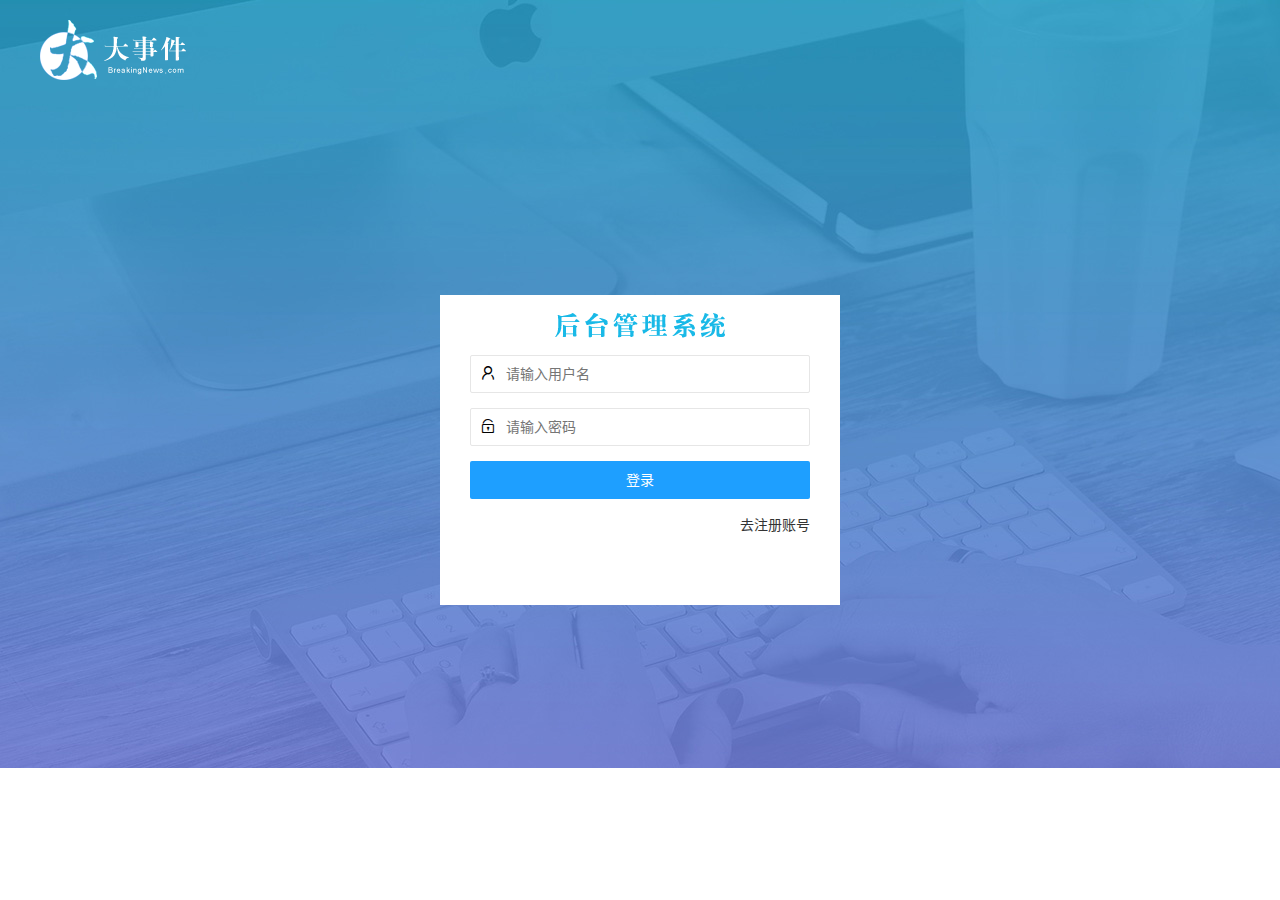
==== commit 1e373412: "登录页面布局及功能完成" ====
--- a/login.html
+++ b/login.html
@@ -10,10 +10,75 @@
 </head>
 
 <body>
+  <div class="header">
+    <img src="/assets/images/logo.png" alt="">
+  </div>
+
+
+  <div class="loginbox">
+    <div class="title"></div>
+    <!-- 登录框 start -->
+    <form class="layui-form login" action="">
+      <!-- 第一行：用户名 -->
+      <div class="layui-form-item">
+        <i class="layui-icon layui-icon-username"></i>
+        <input type="text" name="username" required lay-verify="required" placeholder="请输入用户名" autocomplete="off"
+          class="layui-input">
+      </div>
+      <!-- 第二行：密码 -->
+      <div class="layui-form-item">
+        <i class="layui-icon layui-icon-password"></i>
+        <input type="password" name="password" required lay-verify="required" placeholder="请输入密码" autocomplete="off"
+          class="layui-input">
+      </div>
+      <!-- 第三行：登录按钮 -->
+      <div class="layui-form-item">
+        <button class="layui-btn layui-btn-fluid layui-btn-normal" lay-submit lay-filter="formDemo">登录</button>
+      </div>
+      <!-- 第四行：去注册 -->
+      <div class="layui-form-item">
+        <a href="javascript:;">去注册账号</a>
+      </div>
+    </form>
+    <!-- 登录框 end -->
+
+    <!-- 注册框 start -->
+    <form class="layui-form register" action="">
+      <!-- 第一行：用户名 -->
+      <div class="layui-form-item">
+        <i class="layui-icon layui-icon-username"></i>
+        <input type="text" name="username" required lay-verify="required" placeholder="请输入用户名" autocomplete="off"
+          class="layui-input">
+      </div>
+      <!-- 第二行：密码 -->
+      <div class="layui-form-item">
+        <i class="layui-icon layui-icon-password"></i>
+        <input type="password" name="password" required lay-verify="required|len" placeholder="请输入密码" autocomplete="off"
+          class="layui-input">
+      </div>
+      <!-- 第三行：确认密码 -->
+      <div class="layui-form-item">
+        <i class="layui-icon layui-icon-password"></i>
+        <input type="password" required lay-verify="required|len|same" placeholder="再次确认密码" autocomplete="off"
+          class="layui-input">
+      </div>
+      <!-- 第四行：注册按钮 -->
+      <div class="layui-form-item">
+        <button class="layui-btn layui-btn-fluid layui-btn-normal" lay-submit lay-filter="formDemo">注册</button>
+      </div>
+      <!-- 第四行：去登录 -->
+      <div class="layui-form-item">
+        <a href="javascript:;">去登录</a>
+      </div>
+    </form>
+    <!-- 注册框 end -->
+  </div>
+
 
 
   <script src="/assets/lib/jquery.js"></script>
   <script src="/assets/lib/layui/layui.all.js"></script>
+  <script src="/assets/js/common.js"></script>
   <script src="/assets/js/login.js"></script>
 </body>
 
--- a/assets/css/login.css
+++ b/assets/css/login.css
@@ -0,0 +1,49 @@
+body {
+  background: url(/assets/images/login_bg.jpg) no-repeat 0 0 / cover;
+}
+
+.header {
+  width: 1200px;
+  margin: 20px auto;
+}
+
+.loginbox {
+  width: 400px;
+  height: 310px;
+  position: absolute;
+  top: 50%;
+  left: 50%;
+  transform: translate(-50%, -50%);
+  background-color: #fff;
+}
+
+.loginbox .title {
+  height: 60px;
+  background: url(/assets/images/login_title.png) no-repeat center;
+}
+
+.layui-form {
+  padding: 0 30px;
+}
+
+.layui-form-item a {
+  float: right;
+}
+
+.layui-form-item {
+  position: relative;
+}
+
+.layui-icon {
+  position: absolute;
+  top: 10px;
+  left: 10px;
+}
+
+.layui-form-item input {
+  padding-left: 35px;
+}
+
+.register {
+  display: none;
+}